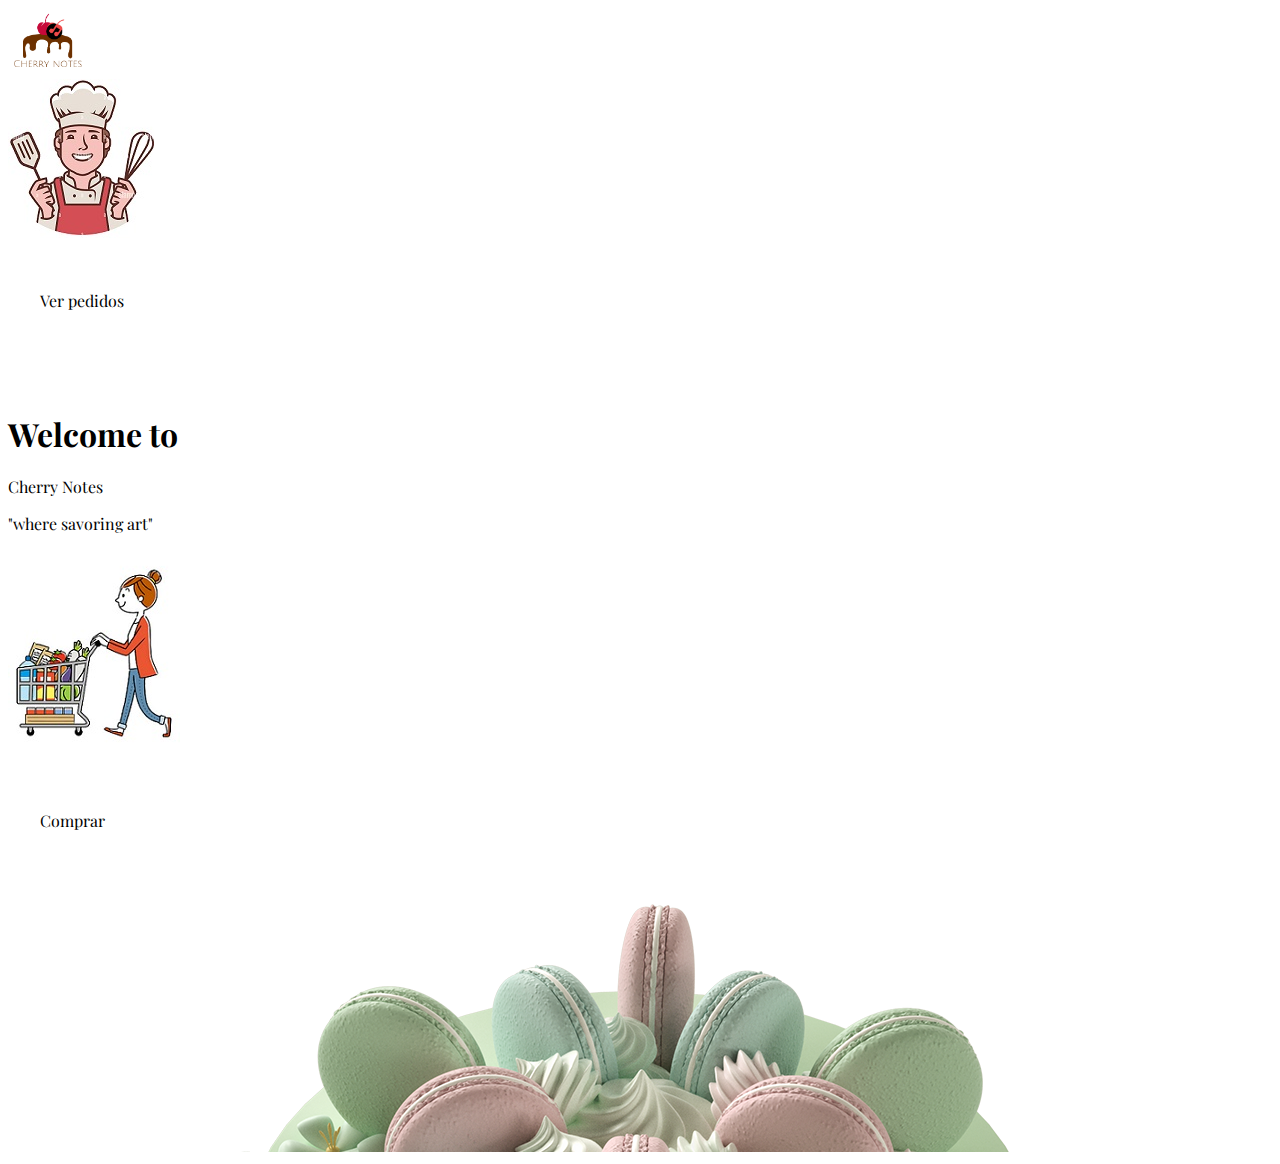
==== index.html @ faa9db84 "Maquetado HTML y CSS" ====
<!DOCTYPE html>
  <html lang="en">
  <head>
    <meta charset="UTF-8">
    <meta http-equiv="X-UA-Compatible" content="IE=edge">
    <meta name="viewport" content="width=device-width, initial-scale=1.0">
    <link rel="icon" href="assets/img/cherry-logo.PNG">
    <link rel="stylesheet" href="assets/style.css">
    <link rel="stylesheet" href="https://cdn.jsdelivr.net/npm/bootstrap@4.5.3/dist/css/bootstrap.min.css" integrity="sha384-TX8t27EcRE3e/ihU7zmQxVncDAy5uIKz4rEkgIXeMed4M0jlfIDPvg6uqKI2xXr2" crossorigin="anonymous">  
     
    <title>Cherry notes</title>
  </head>
  <body>
    
    <div class="container-fluid">
      <div class="row">
        <div class="col">
          <header id="inicio">
            <a class="navbar-brand" href="#inicio"><img src="assets/img/cherry-logo.PNG" alt="logo cherry notes" width=80 class="cherry-logo"></a>
            <div class="row">
              <div class="col-lg-4 col-md-4 col-sm-12 col-xs-12 text-center">
                <a href="indexB.html"><img class="img-login img-fluid" src="assets/img/chef-log.jpg" alt="chef login"></a>
                <p class="text-center subtitle-menu">Ver pedidos</p>
              </div>
              <div class="col-lg-4 col-md-4 col-sm-12 col-xs-12 text-center">
                <div class="text-center title-page">
                  <h1>Welcome to </h1>
                  <p>Cherry Notes</p>
                  <p>"where savoring art"</p>
                </div>
              </div>
              <div class="col-lg-4 col-md-4 col-sm-12 col-xs-12 text-center">
                <a href="indexC.html"><img class="img-login imf-fluid" src="assets/img/client-login.jpg" alt="client login"></a>
                <p class="text-center subtitle-menu">Comprar</p>
              </div>
            </div>

            <img src="assets/img/cake55.png" alt="cake" class="img-fluid">
          </header>

    <script src="assets/js/script.js"></script>
    <script src="https://code.jquery.com/jquery-3.5.1.slim.min.js" integrity="sha384-DfXdz2htPH0lsSSs5nCTpuj/zy4C+OGpamoFVy38MVBnE+IbbVYUew+OrCXaRkfj" crossorigin="anonymous"></script>
    <script src="https://cdn.jsdelivr.net/npm/bootstrap@4.5.3/dist/js/bootstrap.bundle.min.js" integrity="sha384-ho+j7jyWK8fNQe+A12Hb8AhRq26LrZ/JpcUGGOn+Y7RsweNrtN/tE3MoK7ZeZDyx" crossorigin="anonymous"></script>
    
  </body>
</html>
---- assets/style.css ----
@import url('https://fonts.googleapis.com/css2?family=Playfair+Display&family=Poppins&display=swap');
@import url('https://fonts.googleapis.com/css2?family=Playfair+Display&family=Raleway:wght@200;300&display=swap');

:root {
  --titles: 'Playfair Display', serif;
  --text: 'Raleway', sans-serif;
}

/* -------- INDEX -------- */
.img-login {
  cursor: pointer;
}
.img-login:hover {
  filter: grayscale(0.9);
}

/* -------- Index cliente -------- */

.cherry-logo:hover {
  filter: grayscale(0.5);
  cursor: pointer;
}
.title-page, .subtitle-menu, .title-pedidos {
  font-family: var(--titles);
}
.contact-text {
  font-family: var(--text);
  padding-top: 5em;
}
.title-page {
  padding-top: 2em;
}
.subtitle-menu {
  padding: 2em;
}

nav, .nosotros-text, .pedidos-text {
  font-family: var(--text);
}
.nosotros-text {
  line-height: 2;
}

/* -------- Pedidos -------- */

.subtitle-menu2 {
  padding: 1em;
}

/* -------- Index baker (pastelero) -------- */
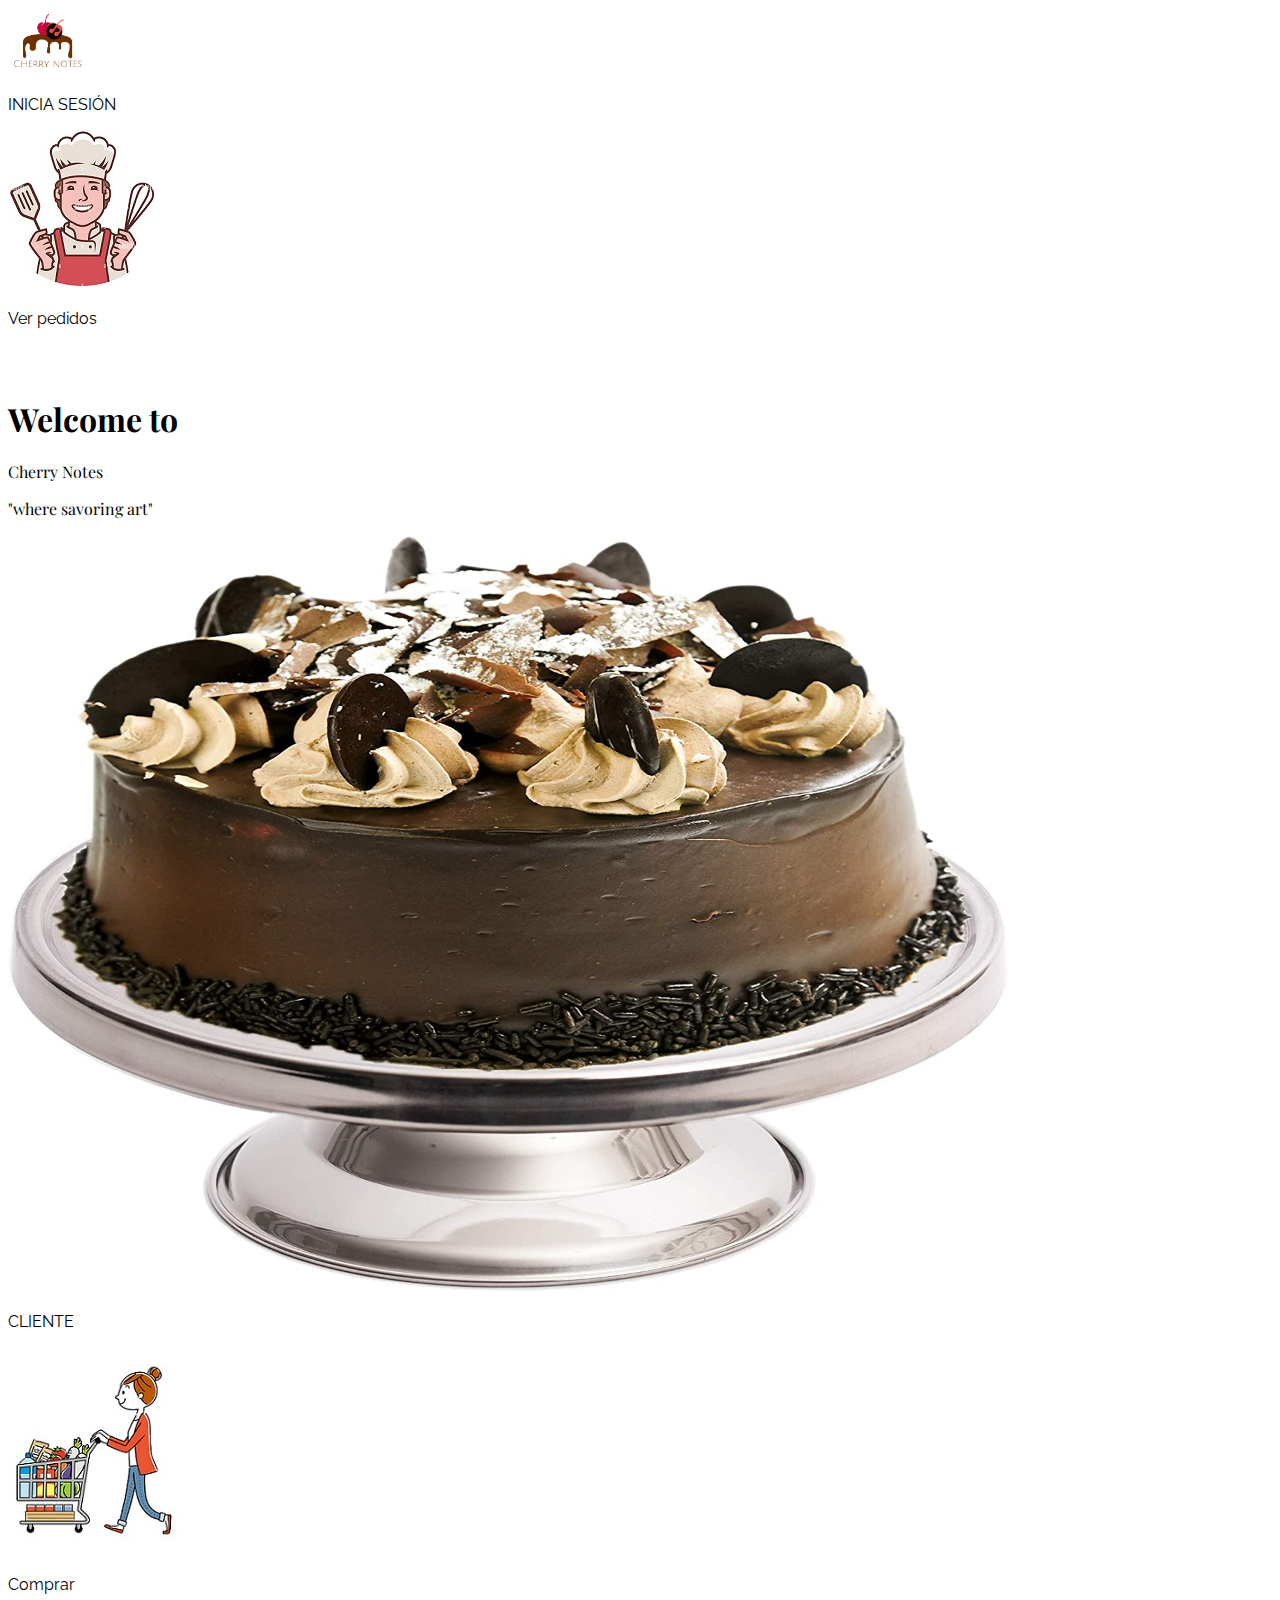
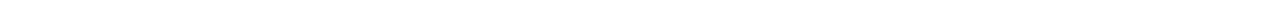
==== commit a2c23bc8: "Actualizando página con form de cliente e inicio de sesión" ====
--- a/index.html
+++ b/index.html
@@ -14,28 +14,30 @@
     
     <div class="container-fluid">
       <div class="row">
-        <div class="col">
+        <div class="col-12">
           <header id="inicio">
             <a class="navbar-brand" href="#inicio"><img src="assets/img/cherry-logo.PNG" alt="logo cherry notes" width=80 class="cherry-logo"></a>
             <div class="row">
               <div class="col-lg-4 col-md-4 col-sm-12 col-xs-12 text-center">
-                <a href="indexB.html"><img class="img-login img-fluid" src="assets/img/chef-log.jpg" alt="chef login"></a>
-                <p class="text-center subtitle-menu">Ver pedidos</p>
+                <p class="text-center inicio-text" id="circular">INICIA SESIÓN</p>
+                <a href="inicioSesion.html"><img class="img-login img-fluid" src="assets/img/chef-log.jpg" alt="chef login"></a>
+                <p class="text-center inicio-text">Ver pedidos</p>
               </div>
               <div class="col-lg-4 col-md-4 col-sm-12 col-xs-12 text-center">
                 <div class="text-center title-page">
                   <h1>Welcome to </h1>
                   <p>Cherry Notes</p>
                   <p>"where savoring art"</p>
+                  <img src="assets/img/cake33.jpg" alt="cake" class="img-fluid" width="1000">
                 </div>
               </div>
               <div class="col-lg-4 col-md-4 col-sm-12 col-xs-12 text-center">
+                <p class="text-center inicio-text">CLIENTE</p>
                 <a href="indexC.html"><img class="img-login imf-fluid" src="assets/img/client-login.jpg" alt="client login"></a>
-                <p class="text-center subtitle-menu">Comprar</p>
+                <p class="text-center inicio-text">Comprar</p>
               </div>
             </div>
-
-            <img src="assets/img/cake55.png" alt="cake" class="img-fluid">
+            
           </header>
 
     <script src="assets/js/script.js"></script>
--- a/assets/style.css
+++ b/assets/style.css
@@ -5,15 +5,31 @@
   --titles: 'Playfair Display', serif;
   --text: 'Raleway', sans-serif;
 }
+/* Barra de scroll */
+body::-webkit-scrollbar {
+  width: 12px;               /* width of the entire scrollbar */
+}
+
+body::-webkit-scrollbar-track {
+  background: rgb(80, 6, 28);        /* color of the tracking area */
+}
+
+body::-webkit-scrollbar-thumb {
+  background-color: rgb(235, 140, 211);    /* color of the scroll thumb */
+  border-radius: 20px;       /* roundness of the scroll thumb */
+}
 
 /* -------- INDEX -------- */
 .img-login {
   cursor: pointer;
 }
 .img-login:hover {
-  filter: grayscale(0.9);
+  width: 45%;
+  transition-duration: 6s;
 }
-
+.navbar {
+  background-color: white;
+}
 /* -------- Index cliente -------- */
 
 .cherry-logo:hover {
@@ -34,7 +50,7 @@
   padding: 2em;
 }
 
-nav, .nosotros-text, .pedidos-text {
+nav, .nosotros-text, .pedidos-text, .address-text, .inicio-text {
   font-family: var(--text);
 }
 .nosotros-text {
@@ -47,4 +63,108 @@
   padding: 1em;
 }
 
-/* -------- Index baker (pastelero) -------- */+
+/* -------- Form cliente -------- */
+.form-datos {
+  width: 350px;
+  border: none;
+  border-bottom: 1px solid black;
+}
+
+/* -------- Payment -------- */
+.payment {
+  width: 30%;
+  margin-top: 200px;
+}
+.payment-btn {
+  margin-left: 25em;
+}
+.card-datos-lg {
+  width: 500px;
+  border: none;
+  border-bottom: 1px solid black;
+}
+.card-datos-sm {
+  width: 100px;
+  border: none;
+  border-bottom: 1px solid black;
+}
+input {
+  outline: none;
+}
+::placeholder {
+  font-size: 0.85em;
+}
+
+/* Posiciones Titles */
+.white-pgh {
+  color: white;
+  font-size: 2em;
+}
+
+/* Responsive Form */
+@media (max-width: 600px) {
+  .form-datos {
+    width: 500px;
+  }
+}
+
+
+/* Responsive Card */
+@media (max-width: 600px) {
+  .payment-btn {
+    margin-left: 0em;
+  }
+  .card-datos-lg {
+    width: 150px;
+    border: none;
+    border-bottom: 1px solid black;
+  }
+  .card-datos-sm {
+    width: 100px;
+    border: none;
+    border-bottom: 1px solid black;
+  }
+}
+
+/* User inicio sesión */
+.container-user {
+  margin-left: 480px;
+}
+.img-user {
+  margin-left: 70px;
+}
+.btn-baker {
+  margin-left: 8em;
+}
+
+/* Responsive User (baker) */
+@media (max-width: 600px) {
+  .container-user {
+    margin-left: 80px;
+  }
+  .img-user {
+    margin-left: 50px;
+  }
+  .form-datos {
+    width: 300px;
+  }
+}
+
+/* Pedidos (indexB)(baker)*/
+.btn-gral {
+  border: transparent;
+  border-radius: 10px;
+}
+.btn-delivered {
+  background-color: green;
+  color: lightgrey;
+}
+.btn-pending {
+  background-color: rgb(180, 22, 22);
+  color: lightgrey;
+}
+.btn-ready {
+  background-color: rgb(209, 230, 26);
+  color: black;
+}